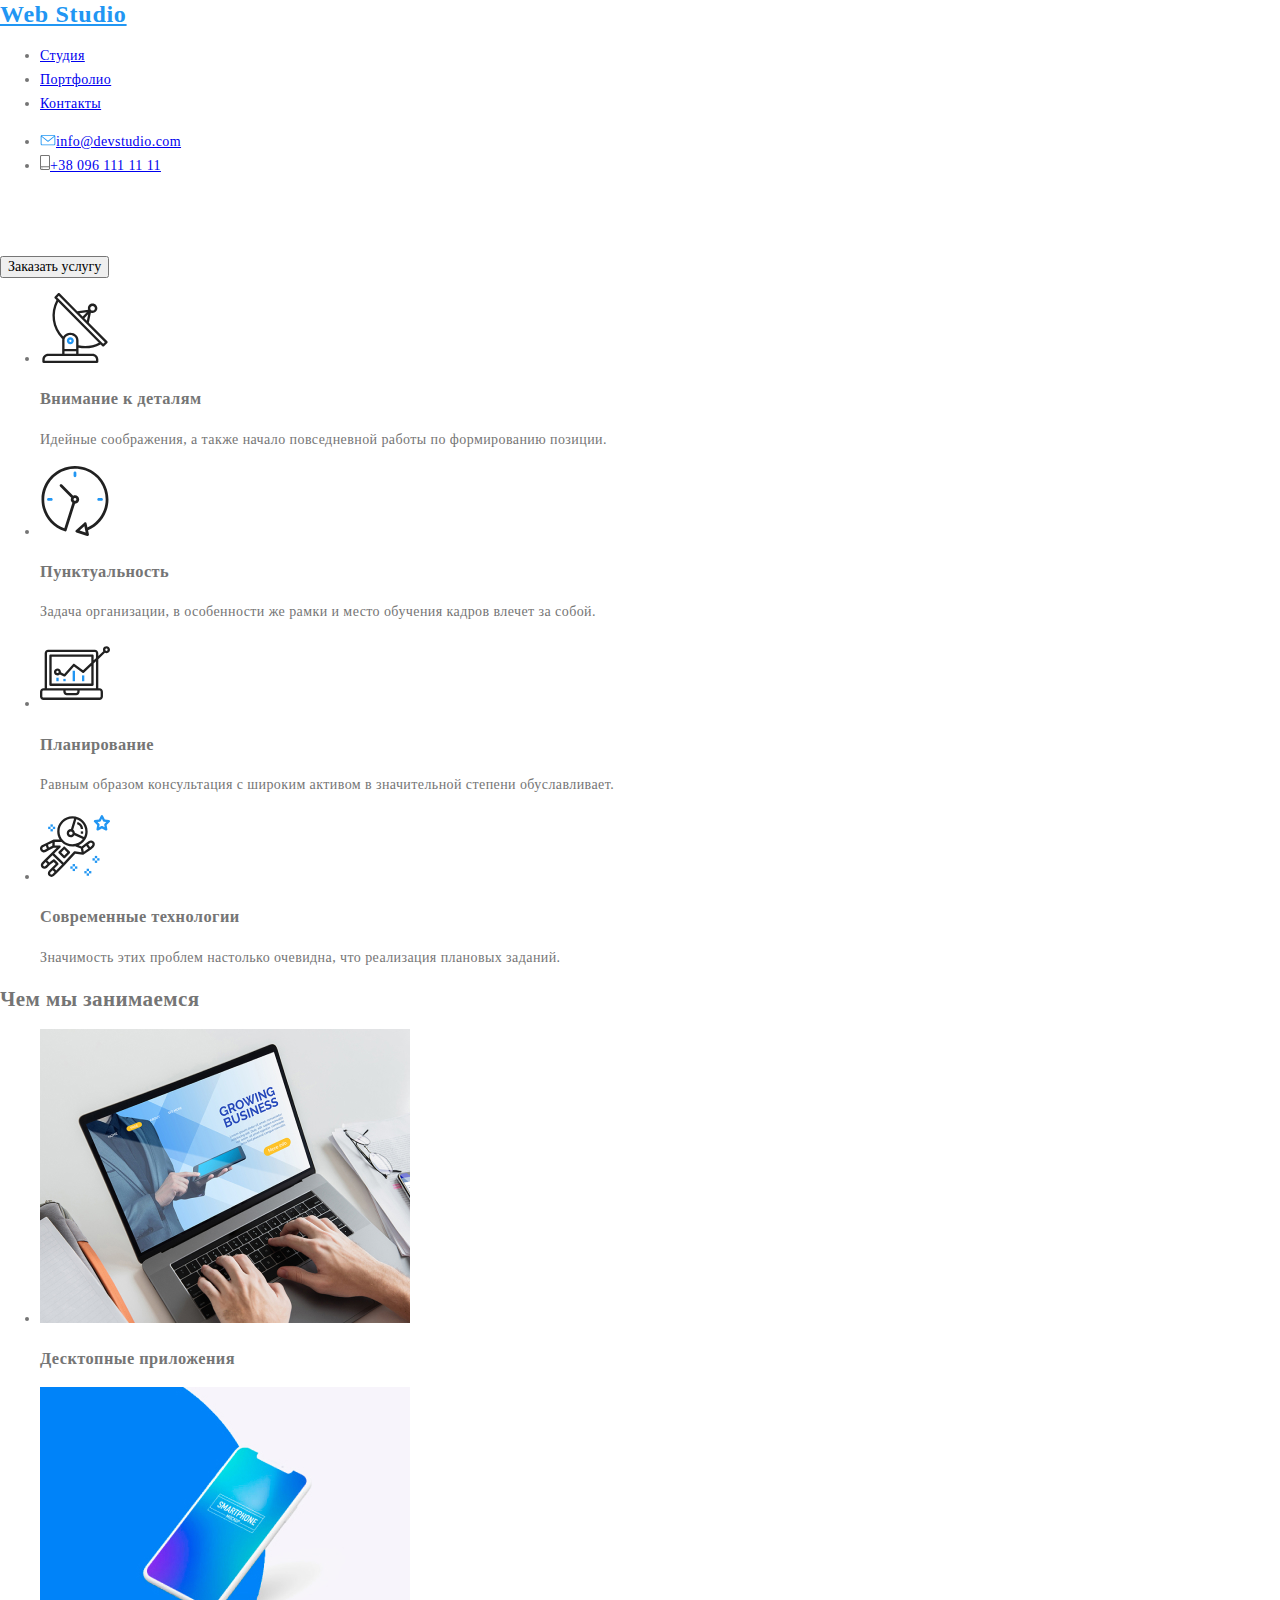
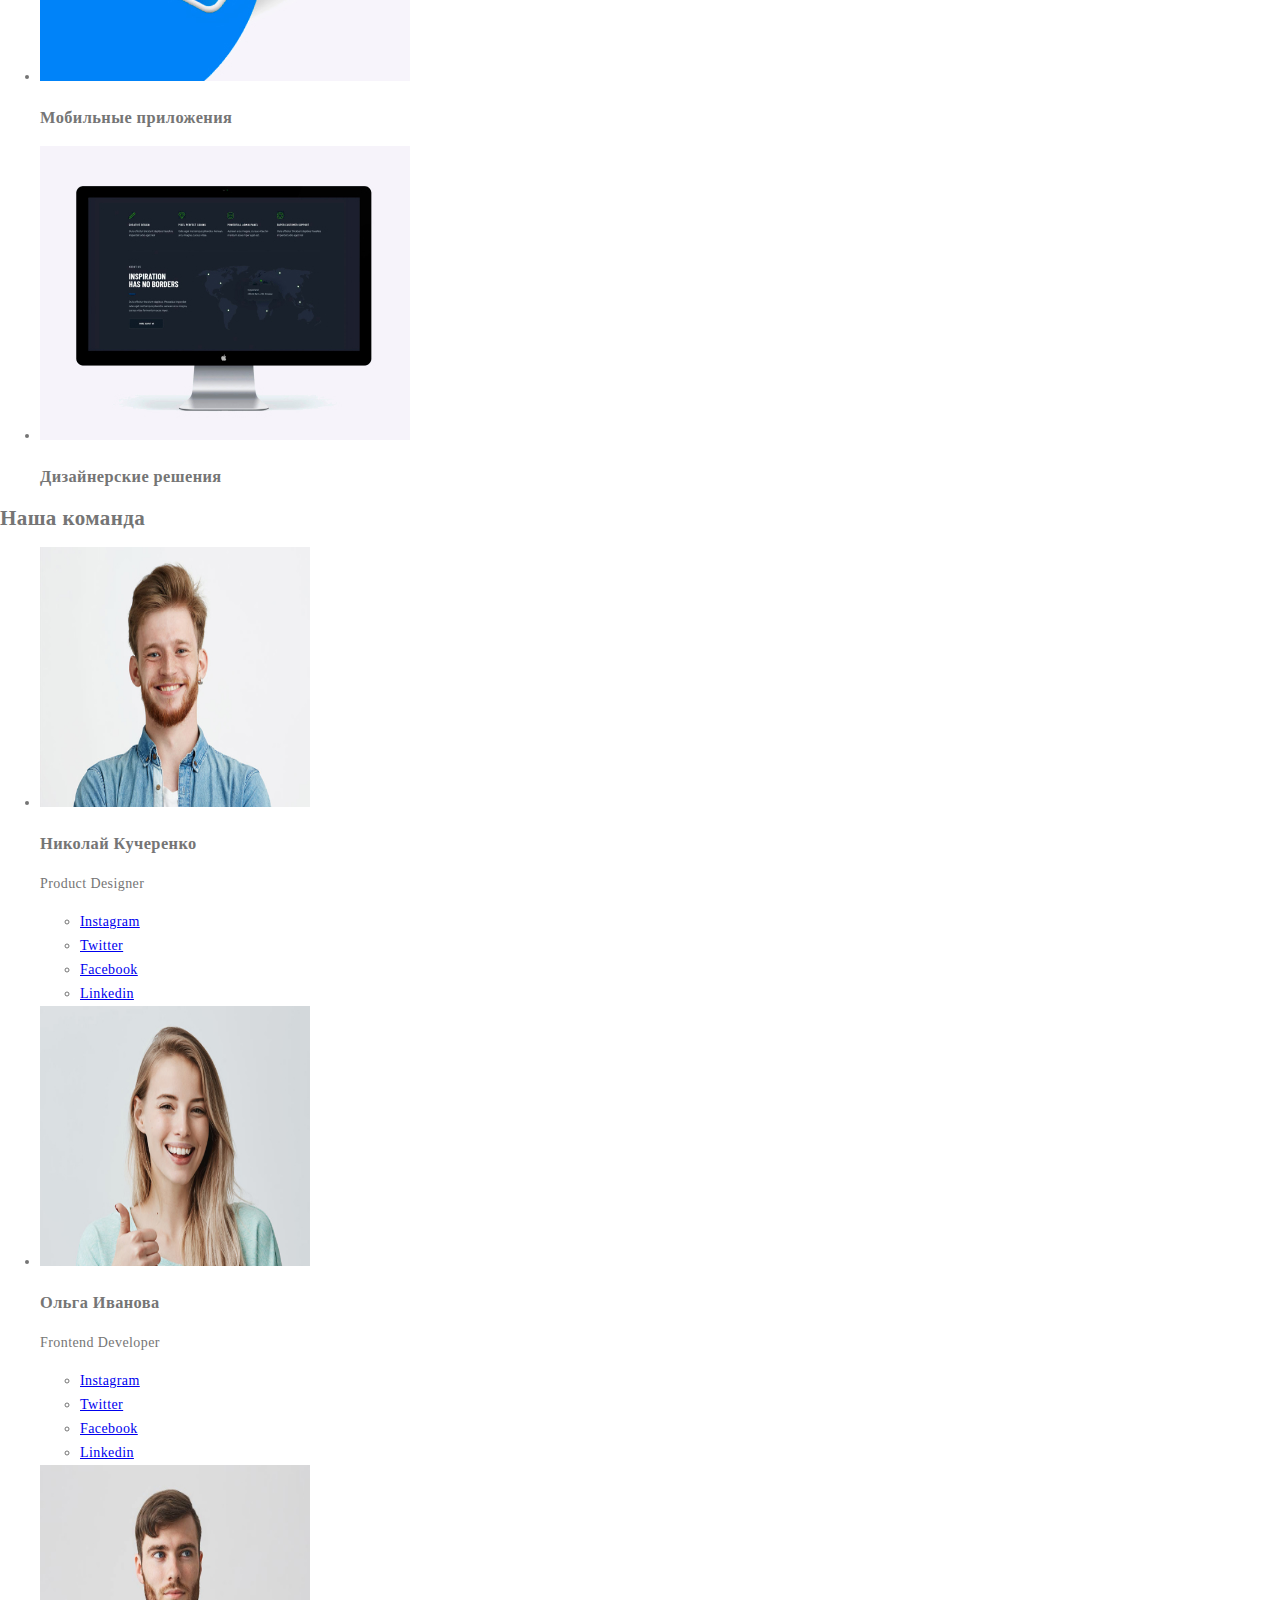
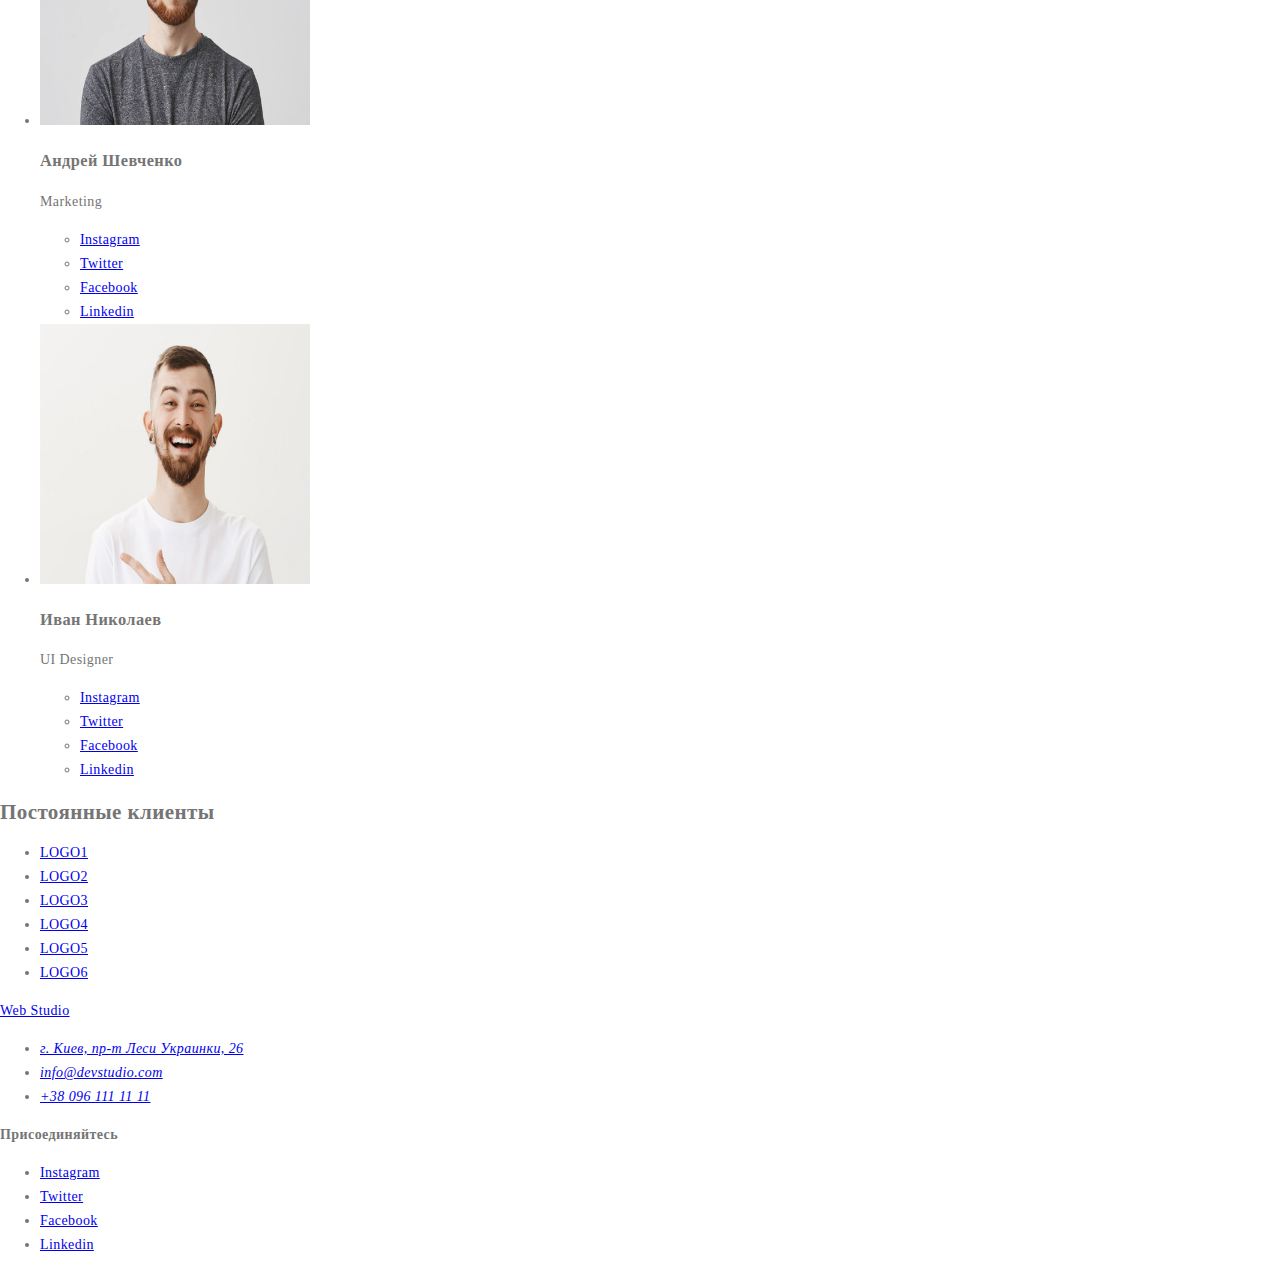
==== index.html @ 4a05d14d "Добавляет стартовые файла и изменяет оформление" ====
<!DOCTYPE html>
<html lang="en">
  <head>
    <meta charset="UTF-8" />
    <meta name="viewport" content="width=device-width, initial-scale=1.0" />
    <meta http-equiv="X-UA-Compatible" content="ie=edge" />
    <title>Web Studio</title>
    <link rel="stylesheet" href="./css/normalize.css" />
    <link rel="stylesheet" href="./css/style.css" />
  </head>

  <body>
    <header class="page-header">
        <a class="logotype" href="WebStudio">Web Studio</a>
        <nav class="navigation">
          <ul class="list menu-list">
            <li class="menu-item"><a href="#" class="menu-link">Студия</a></li>
            <li class="menu-item"><a href="#" class="menu-link">Портфолио</a></li>
            <li class="menu-item"><a href="#" class="menu-link">Контакты</a></li>
          </ul>
        </nav>
       
        <ul>
            <li><a href="mailto:info@devstudio.com"> 
              <img src="./images/envelope_hover.svg" width="16" height="11" alt="ссылка на почту">info@devstudio.com
               </a></li>

            <li><a href="tel:+380961111111"> 
              <img src="./images/smartphone.svg" width="10" height="15" alt="телефон">+38 096 111 11 11
               </a></li>
        </ul>
    </header>

    <main>
    <section>
    <!-- our landmarks -->
      <div>
        <h1 class="page-title">Эффективные решения для вашего бизнеса</h1>
        <button>Заказать услугу</button>
      </div>
    </section>

    <section>
      <ul>
        <li>
          <img src="./images/antenna1.svg" width="70" height="70" alt="антена"/>
          <h3>Внимание к деталям</h3>
          <p>Идейные соображения, а также начало повседневной работы по формированию позиции.</p>
        </li>
     
        <li>
          <img src="./images/clock1.svg" width="70" height="70" alt="часы"/>
          <h3>Пунктуальность</h3>
          <p>Задача организации, в особенности же рамки и место обучения кадров влечет за собой.</p>
        </li>
     
        <li>
          <img src="./images/diagram1.svg" width="70" height="70" alt="диаграма"/>
          <h3>Планирование</h3>
          <p>Равным образом консультация с широким активом в значительной степени обуславливает.</p>
        </li>
     
        <li>
          <img src="./images/astronaut1.svg" width="70" height="70" alt="астронавт"/>
          <h3>Современные технологии</h3>
          <p>Значимость этих проблем настолько очевидна, что реализация плановых заданий.</p>
        </li>
      </ul>
    </section>

    <!-- activity -->
    <section>
        <h2>Чем мы занимаемся</h2>
      <ul>
        <li>
          <img src="./images/desktop.jpg" width="370" height="294" alt="приложение"/>
          <h3>Десктопные приложения</h3>
        </li>
      
        <li>
          <img src="./images/mobile.jpg" width="370" height="294" alt="телефон"/>
          <h3>Мобильные приложения</h3>
        </li>
      
        <li>
          <img src="./images/monitor.jpg" width="370" height="294" alt="монитор"/>
          <h3>Дизайнерские решения</h3>
        </li>
      </ul>
      </section>
        
    <!-- our team -->
    <section>
      <h2>Наша команда</h2>
      <ul>
        <li>
          <img src="./images/nikola.jpg" width="270" height="260" alt="фото Николай"/>
          <h3 lang="ru">Николай Кучеренко</h3>
          <p lang="en">Product Designer</p>
        <ul>
            <li>
              <a href="https://www.instagram.com/" target="_blank" rel="noopener noreferrer" aria-label="ссылка на instagram">Instagram</a>
            </li>
            <li>
              <a href="https://twitter.com/" target="_blank" rel="noopener noreferrer" aria-label="ссылка на twitter">Twitter</a>
            </li>
            <li>
              <a href="https://facebook.com/" target="_blank" rel="noopener noreferrer" aria-label="ссылка на facebook">Facebook</a>
            </li>
            <li>
              <a href="https://www.linkedin.com" target="_blank" rel="noopener noreferrer" aria-label="ссылка на linkedin">Linkedin</a>
            </li>
        </ul>
        </li>
      
        <li>
          <img src="./images/olga.jpg" width="270" height="260" alt="фото Ольга"/>
          <h3 lang="ru">Ольга Иванова</h3>
          <p lang="en">Frontend Developer</p>
          <ul>
            <li>
              <a href="https://www.instagram.com/" target="_blank" rel="noopener noreferrer" aria-label="ссылка на instagram">Instagram</a>
            </li>
            <li>
              <a href="https://twitter.com/" target="_blank" rel="noopener noreferrer" aria-label="ссылка на twitter">Twitter</a>
            </li>
            <li>
              <a href="https://facebook.com/" target="_blank" rel="noopener noreferrer" aria-label="ссылка на facebook">Facebook</a>
            </li>
            <li>
              <a href="https://www.linkedin.com" target="_blank" rel="noopener noreferrer" aria-label="ссылка на linkedin">Linkedin</a>
            </li>
          </ul>
        </li>
      
        <li>
          <img src="./images/andrew.jpg" width="270" height="260" alt="фото Андрей"/>
          <h3 lang="ru">Андрей Шевченко</h3>
          <p lang="en">Marketing</p>
          <ul>
            <li>
              <a href="https://www.instagram.com/" target="_blank" rel="noopener noreferrer" aria-label="ссылка на instagram">Instagram</a>
            </li>
            <li>
              <a href="https://twitter.com/" target="_blank" rel="noopener noreferrer" aria-label="ссылка на twitter">Twitter</a>
            </li>
            <li>
              <a href="https://facebook.com/" target="_blank" rel="noopener noreferrer" aria-label="ссылка на facebook">Facebook</a>
            </li>
            <li>
              <a href="https://www.linkedin.com" target="_blank" rel="noopener noreferrer" aria-label="ссылка на linkedin">Linkedin</a>
            </li>
          </ul>
        </li>

        <li>
          <img src="./images/ivan.jpg" width="270" height="260" alt="фото Иван"/>
          <h3 lang="ru">Иван Николаев</h3>
          <p lang="en">UI Designer</p>
          <ul>
            <li>
              <a href="https://www.instagram.com/" target="_blank" rel="noopener noreferrer" aria-label="ссылка на instagram">Instagram</a>
            </li>
            <li>
              <a href="https://twitter.com/" target="_blank" rel="noopener noreferrer" aria-label="ссылка на twitter">Twitter</a>
            </li>
            <li>
              <a href="https://facebook.com/" target="_blank" rel="noopener noreferrer" aria-label="ссылка на facebook">Facebook</a>
            </li>
            <li>
              <a href="https://www.linkedin.com" target="_blank" rel="noopener noreferrer" aria-label="ссылка на linkedin">Linkedin</a>
            </li>
          </ul>
        </li>
      </ul>
    </section>

    <!-- repeated customers -->
    <section>
      <h2>Постоянные клиенты</h2>
      <ul class="site-nav">
        <li>
          <a href="#" class="link" target="_blank" rel="noopener noreferrer" aria-label="ссылка на Логотип">logo1</a>
        </li>
        <li>
          <a href="#" class="link" target="_blank" rel="noopener noreferrer" aria-label="ссылка на Логотип">logo2</a>
        </li>
        <li>
          <a href="#" class="link" target="_blank" rel="noopener noreferrer" aria-label="ссылка на Логотип">logo3</a>
        </li>
        <li>
          <a href="#" class="link" target="_blank" rel="noopener noreferrer" aria-label="ссылка на Логотип">logo4</a>
        </li>
        <li>
        <a href="#" class="link" target="_blank" rel="noopener noreferrer" aria-label="ссылка на Логотип">logo5</a>
        </li>
        <li>
        <a href="#" class="link" target="_blank" rel="noopener noreferrer" aria-label="ссылка на Логотип">logo6</a>
        </li>
      </ul>
    </section>
  </main>
  
    <footer>
         <div>
          <a href="WebStudio">Web Studio</a>
         <address>
            <ul>
              <li><a href="https://www.google.com/maps/place" target="_blank" rel="noopener noreferrer">г. Киев, пр-т Леси Украинки, 26</a></li>
              <li><a class="contacts-link" href="mailto:info@devstudio.com">info@devstudio.com</a></li>
              <li><a href="tel:+380961111111">+38 096 111 11 11</a></li>
            </ul>
          </address>
        </div>

        <div>
          <b>Присоединяйтесь</b>
      <ul>
        <li>
            <a href="#" target="_blank" rel="noopener noreferrer" aria-label="ссылка на instagram">Instagram</a>
        </li>
        <li>
            <a href="#" target="_blank" rel="noopener noreferrer" aria-label="ссылка на twitter">Twitter</a>
        </li>
        <li>
            <a href="#" target="_blank" rel="noopener noreferrer" aria-label="ссылка на facebook">Facebook</a>
        </li>
        <li>
            <a href="#" target="_blank" rel="noopener noreferrer" aria-label="ссылка на linkedin">Linkedin</a>
        </li>
      </ul>
        </div>
    </footer>
  </body>
</html>
---- css/style.css ----
body {
  font-family: Roboto;
  font-size: 14px;
  line-height: 24px;
  letter-spacing: 0.03em;
  color: #757575;
}

.list {

}

.page-header {

}

.menu-link {

}

.menu-link:hover,
.menu-link:focus {
color: yellow;
}

.contacts-link,
.btn {

}


.list menu-list {

}

.page-title {
  font-family: Roboto;
  font-weight: 900;
  font-size: 26px;
  line-height: 42px;
  /* or 162% */
  color: #FFFFFF;

}
.logotype {
  font-family: Raleway;
  font-style: normal;
  font-weight: bold;
  font-size: 24px;
  line-height: 28px;
  letter-spacing: 0.03em;
  color: #2196F3;
}

.site-nav .link {
  text-transform: uppercase;
}
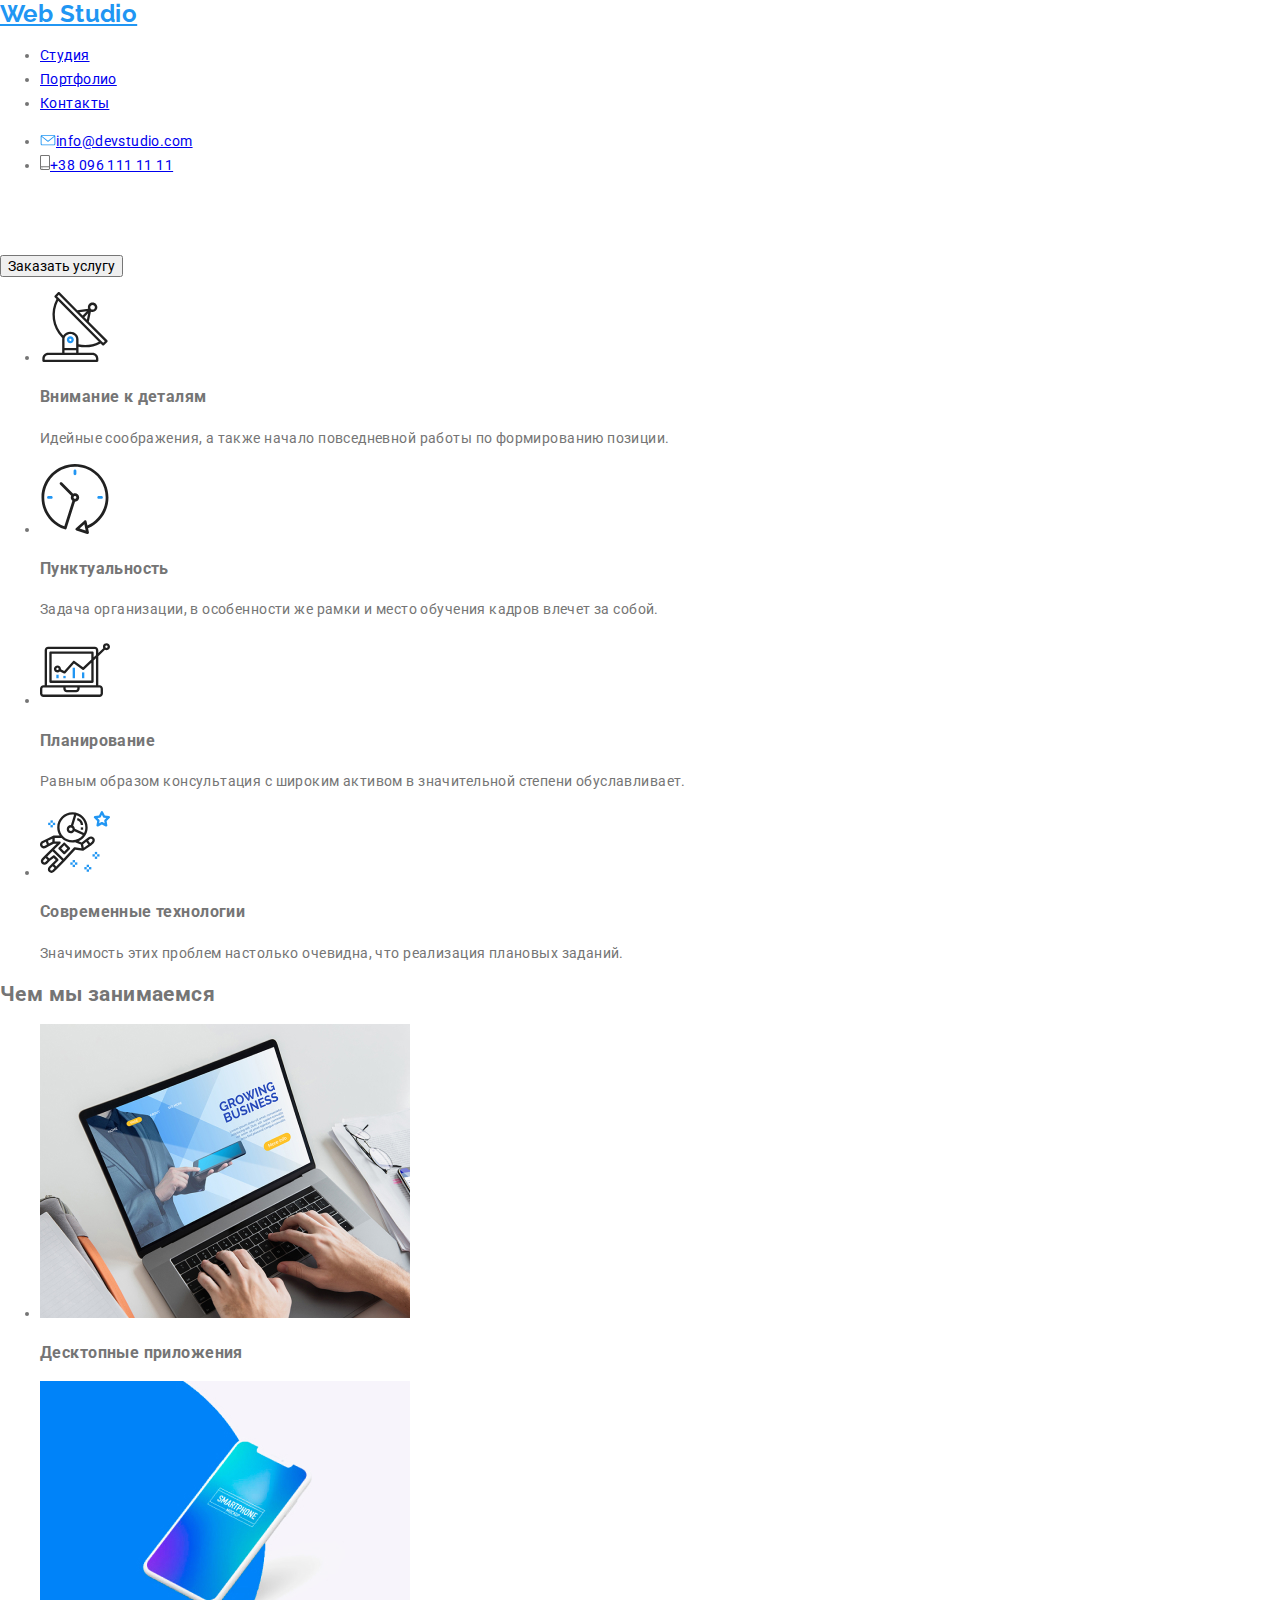
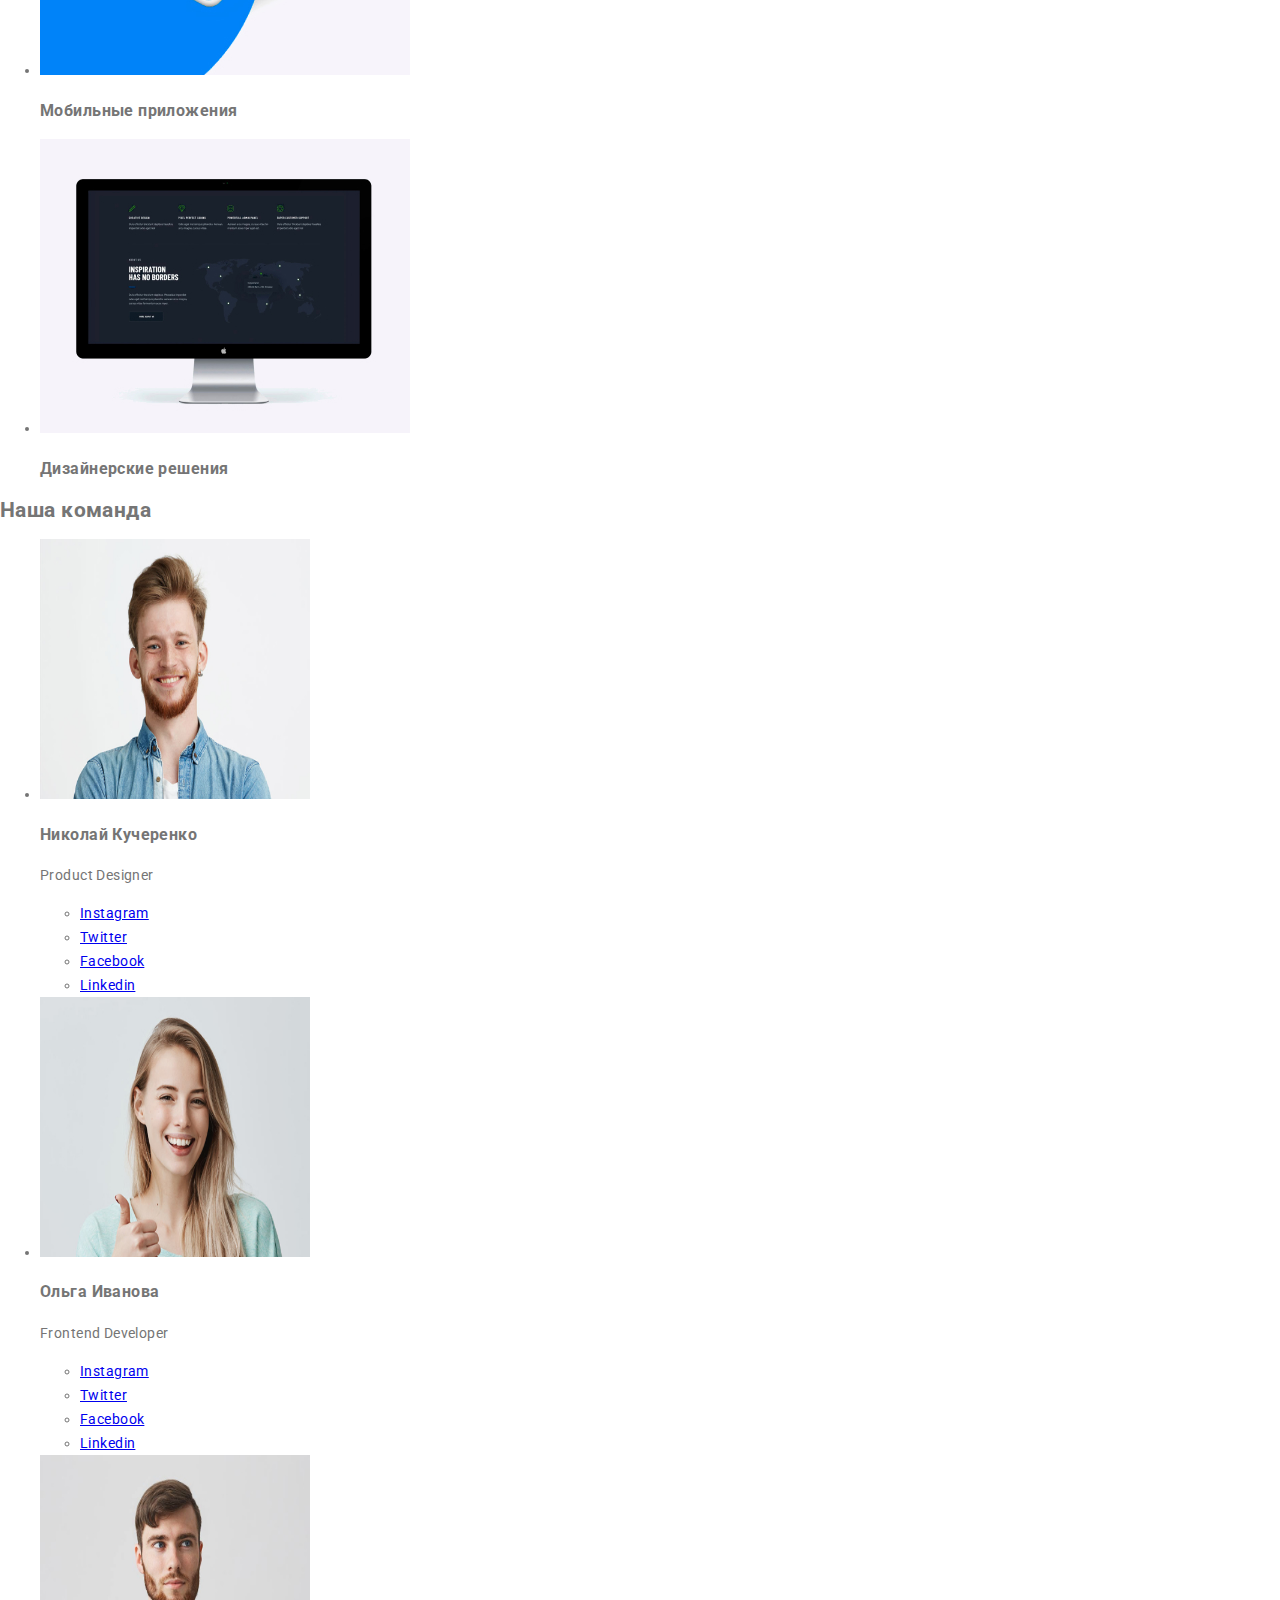
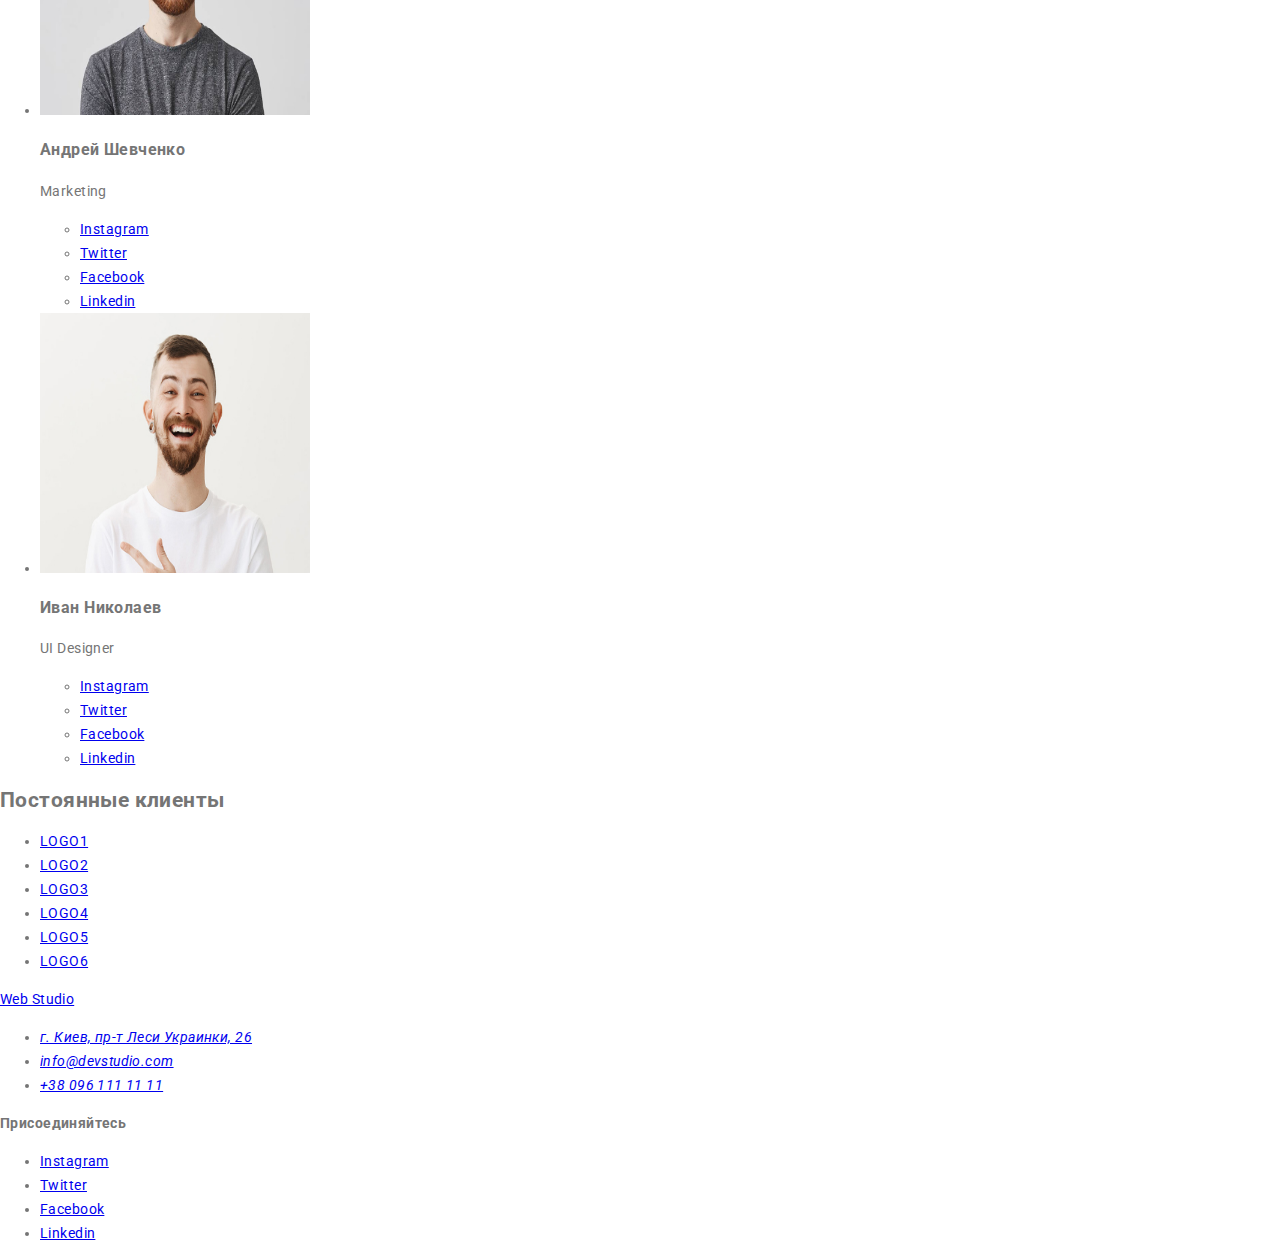
==== commit 50c62210: "Изменяет тексты и шрифты" ====
--- a/index.html
+++ b/index.html
@@ -5,6 +5,7 @@
     <meta name="viewport" content="width=device-width, initial-scale=1.0" />
     <meta http-equiv="X-UA-Compatible" content="ie=edge" />
     <title>Web Studio</title>
+    <link href="https://fonts.googleapis.com/css2?family=Raleway:wght@700&family=Roboto:wght@400;500;700&display=swap" rel="stylesheet" />
     <link rel="stylesheet" href="./css/normalize.css" />
     <link rel="stylesheet" href="./css/style.css" />
   </head>
@@ -15,7 +16,7 @@
         <nav class="navigation">
           <ul class="list menu-list">
             <li class="menu-item"><a href="#" class="menu-link">Студия</a></li>
-            <li class="menu-item"><a href="#" class="menu-link">Портфолио</a></li>
+            <li class="menu-item"><a href="./portfolio.html" class="menu-link">Портфолио</a></li>
             <li class="menu-item"><a href="#" class="menu-link">Контакты</a></li>
           </ul>
         </nav>
--- a/css/style.css
+++ b/css/style.css
@@ -1,5 +1,5 @@
 body {
-  font-family: Roboto;
+  font-family: Roboto, sans-serif;
   font-size: 14px;
   line-height: 24px;
   letter-spacing: 0.03em;
@@ -37,18 +37,16 @@
   font-family: Roboto;
   font-weight: 900;
   font-size: 26px;
-  line-height: 42px;
+  line-height: 1.615;
   /* or 162% */
   color: #FFFFFF;
 
 }
 .logotype {
   font-family: Raleway;
-  font-style: normal;
   font-weight: bold;
   font-size: 24px;
-  line-height: 28px;
-  letter-spacing: 0.03em;
+  line-height: 1.167;
   color: #2196F3;
 }
 
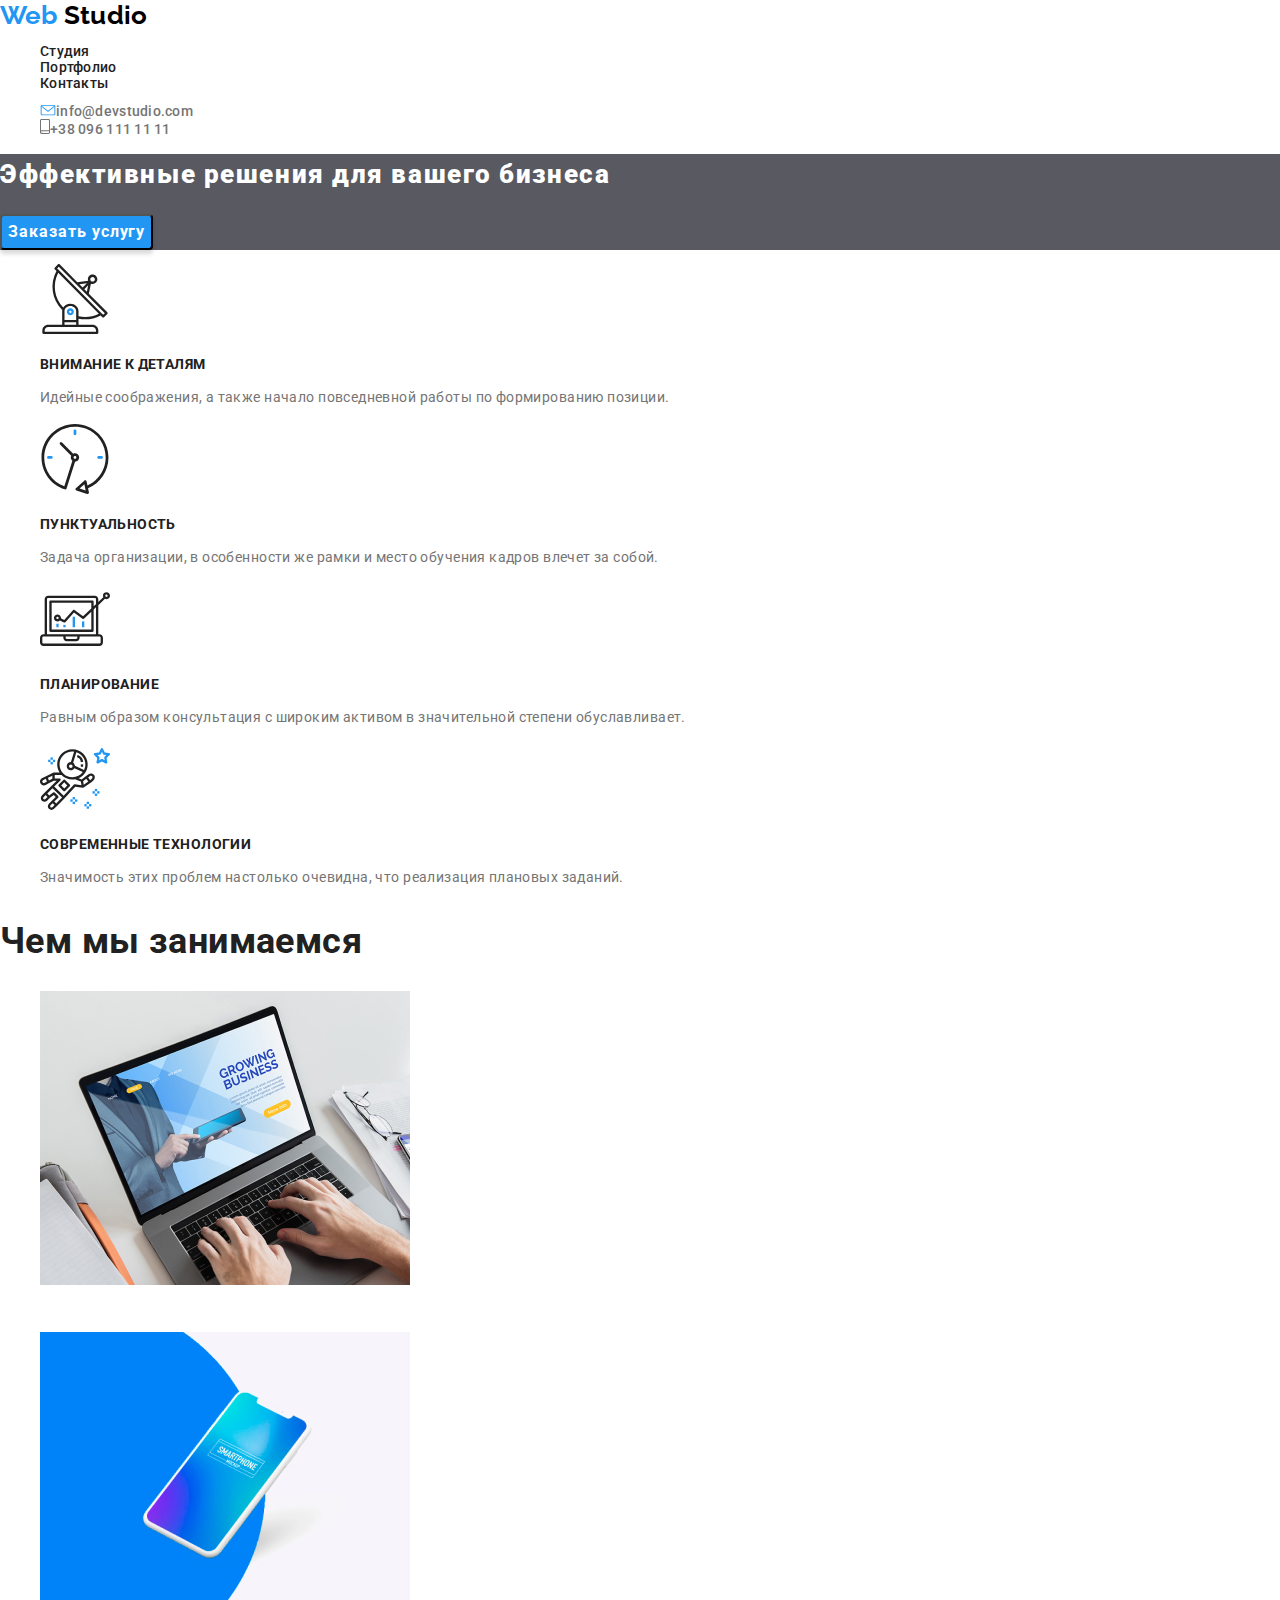
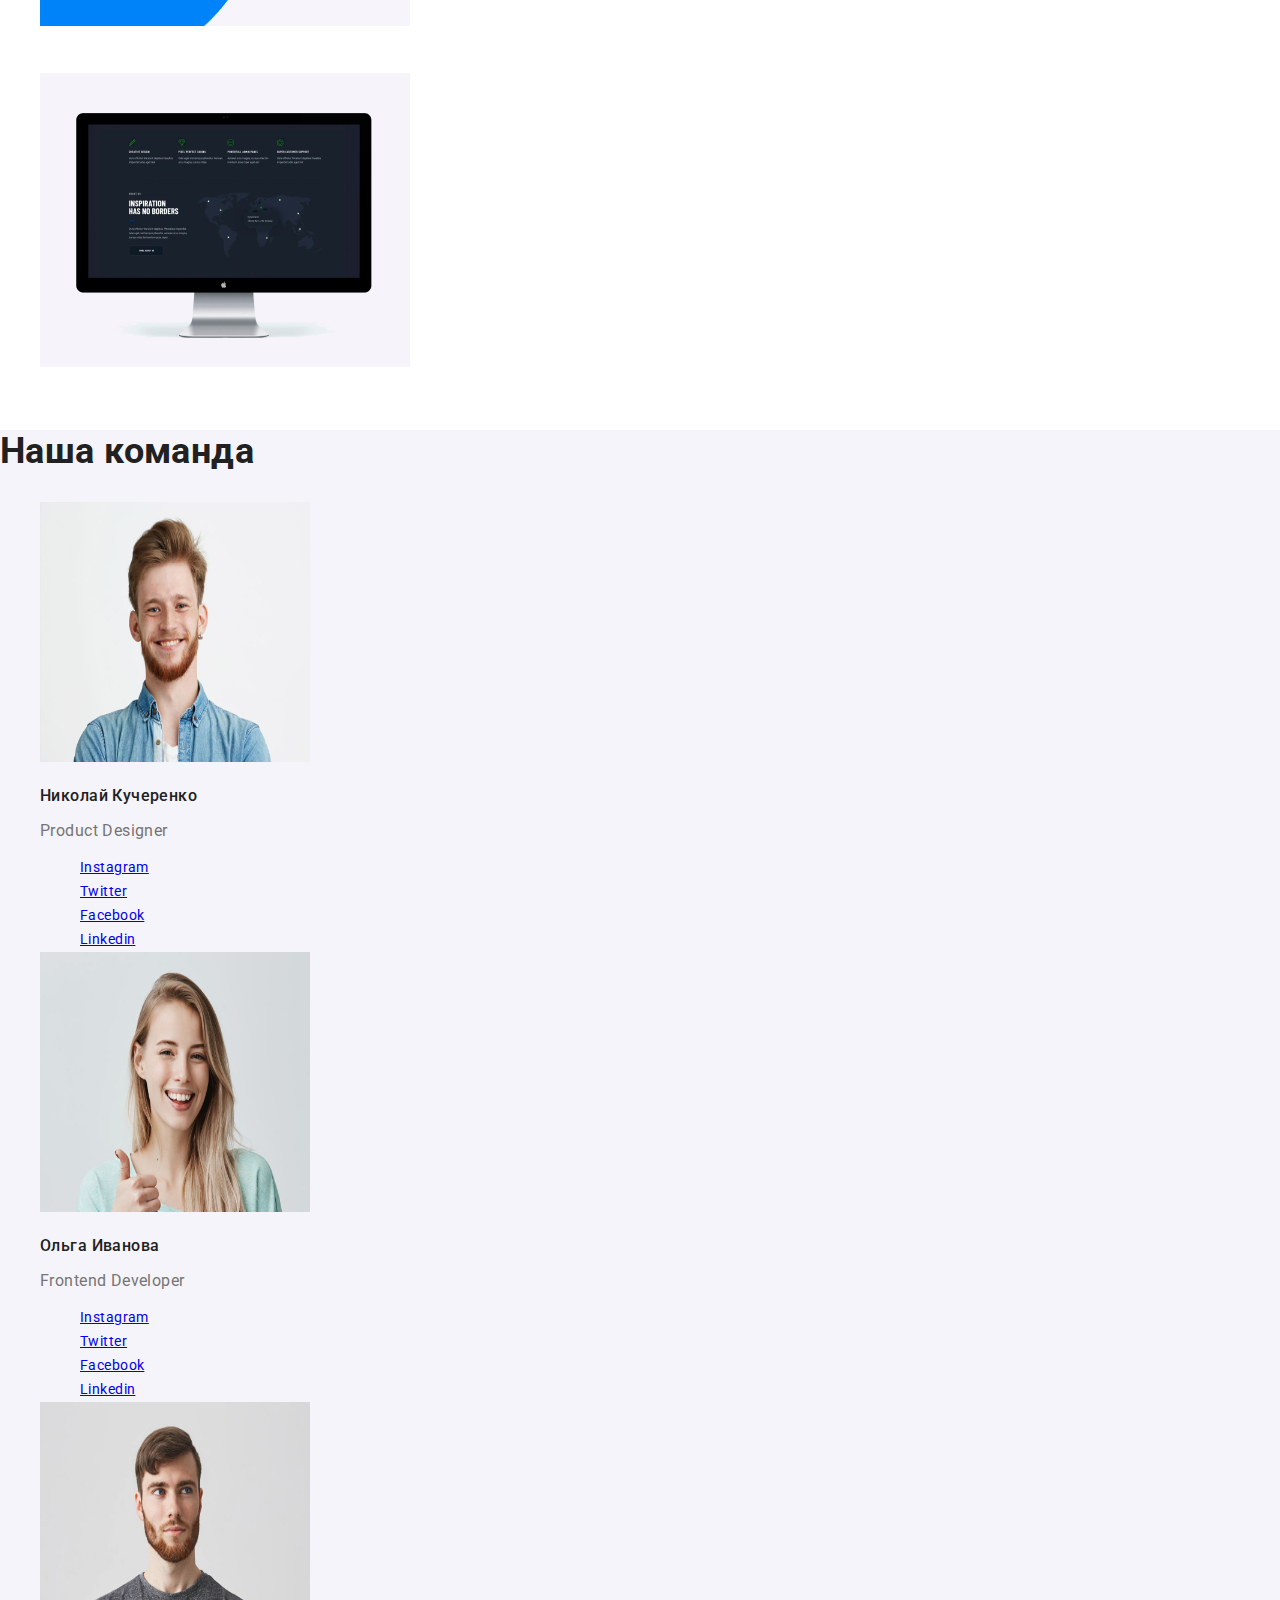
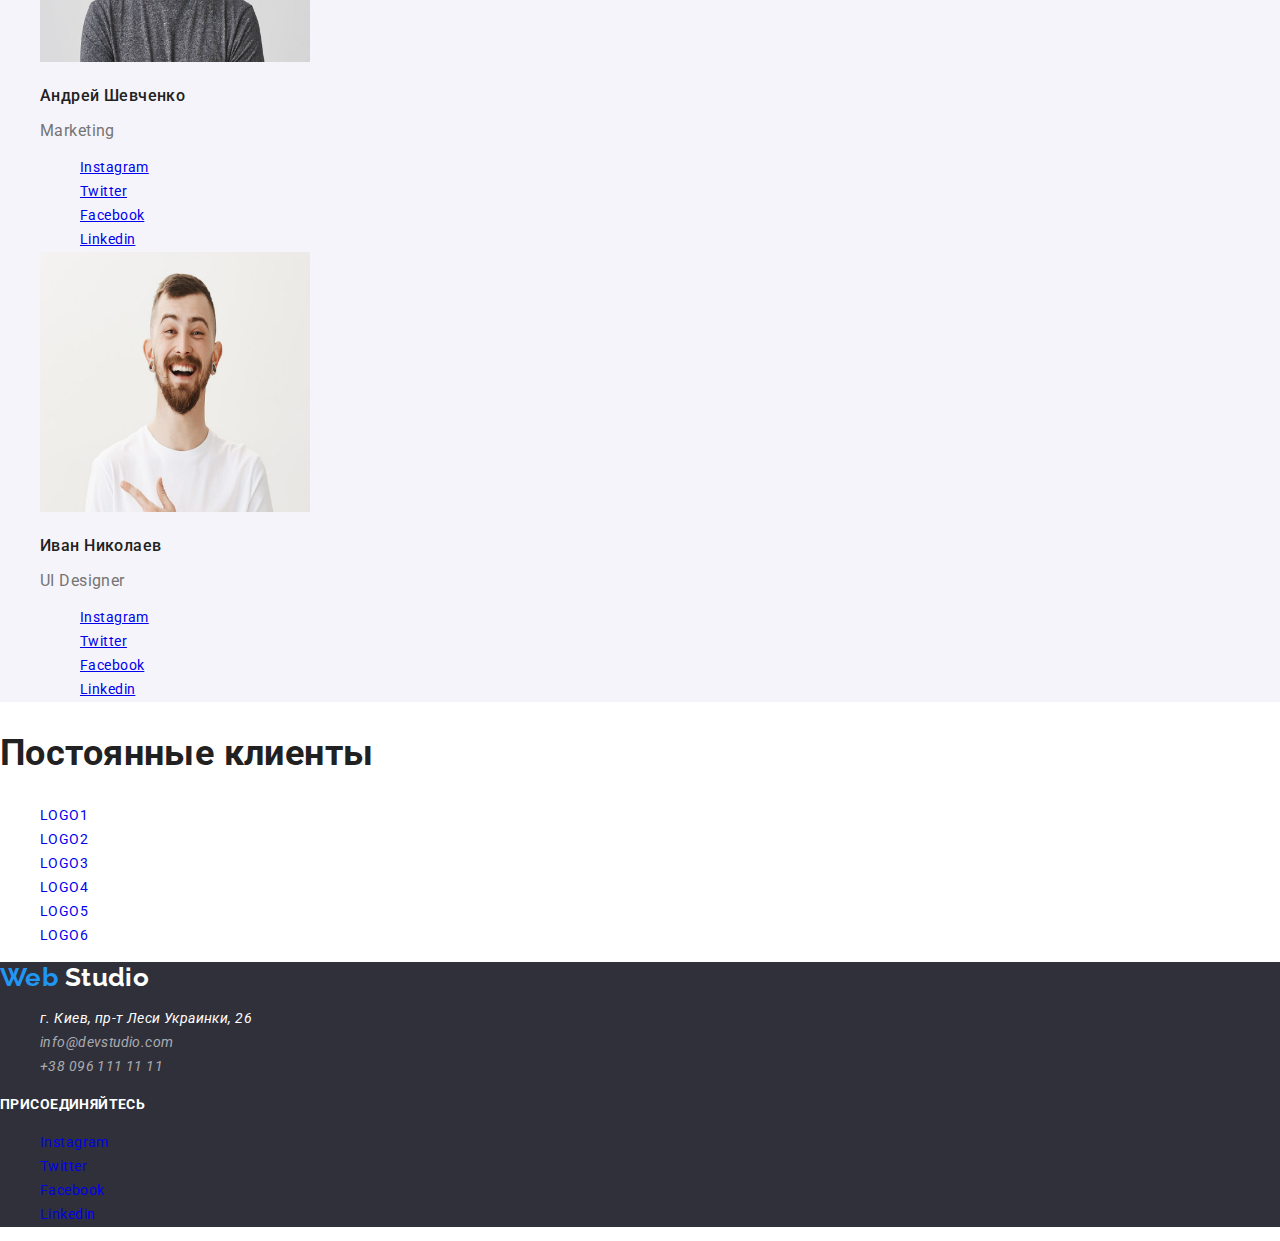
==== commit ae11e340: "Изменяет тексты и шрифты" ====
--- a/index.html
+++ b/index.html
@@ -5,14 +5,14 @@
     <meta name="viewport" content="width=device-width, initial-scale=1.0" />
     <meta http-equiv="X-UA-Compatible" content="ie=edge" />
     <title>Web Studio</title>
-    <link href="https://fonts.googleapis.com/css2?family=Raleway:wght@700&family=Roboto:wght@400;500;700&display=swap" rel="stylesheet" />
+    <link href="https://fonts.googleapis.com/css2?family=Raleway:wght@700&family=Roboto:wght@400;500;700;900&display=swap" rel="stylesheet" />
     <link rel="stylesheet" href="./css/normalize.css" />
     <link rel="stylesheet" href="./css/style.css" />
   </head>
 
   <body>
     <header class="page-header">
-        <a class="logotype" href="WebStudio">Web Studio</a>
+        <a class="logotype" href="WebStudio"><span class="logotype-web">Web</span> Studio</a>
         <nav class="navigation">
           <ul class="list menu-list">
             <li class="menu-item"><a href="#" class="menu-link">Студия</a></li>
@@ -21,84 +21,84 @@
           </ul>
         </nav>
        
-        <ul>
-            <li><a href="mailto:info@devstudio.com"> 
+        <ul class="list">
+            <li><a href="mailto:info@devstudio.com" class="email-link"> 
               <img src="./images/envelope_hover.svg" width="16" height="11" alt="ссылка на почту">info@devstudio.com
                </a></li>
 
-            <li><a href="tel:+380961111111"> 
+            <li><a href="tel:+380961111111" class="phone-link"> 
               <img src="./images/smartphone.svg" width="10" height="15" alt="телефон">+38 096 111 11 11
                </a></li>
         </ul>
     </header>
 
     <main>
-    <section>
+    <section class="hero">
     <!-- our landmarks -->
       <div>
         <h1 class="page-title">Эффективные решения для вашего бизнеса</h1>
-        <button>Заказать услугу</button>
+        <button class="btn">Заказать услугу</button>
       </div>
     </section>
 
     <section>
-      <ul>
+      <ul class="list section">
         <li>
           <img src="./images/antenna1.svg" width="70" height="70" alt="антена"/>
-          <h3>Внимание к деталям</h3>
-          <p>Идейные соображения, а также начало повседневной работы по формированию позиции.</p>
+          <h3 class="title-label">Внимание к деталям</h3>
+          <p class="section-description">Идейные соображения, а также начало повседневной работы по формированию позиции.</p>
         </li>
      
         <li>
           <img src="./images/clock1.svg" width="70" height="70" alt="часы"/>
-          <h3>Пунктуальность</h3>
-          <p>Задача организации, в особенности же рамки и место обучения кадров влечет за собой.</p>
+          <h3 class="title-label">Пунктуальность</h3>
+          <p class="section-description">Задача организации, в особенности же рамки и место обучения кадров влечет за собой.</p>
         </li>
      
         <li>
           <img src="./images/diagram1.svg" width="70" height="70" alt="диаграма"/>
-          <h3>Планирование</h3>
-          <p>Равным образом консультация с широким активом в значительной степени обуславливает.</p>
+          <h3 class="title-label">Планирование</h3>
+          <p class="section-description">Равным образом консультация с широким активом в значительной степени обуславливает.</p>
         </li>
      
         <li>
           <img src="./images/astronaut1.svg" width="70" height="70" alt="астронавт"/>
-          <h3>Современные технологии</h3>
-          <p>Значимость этих проблем настолько очевидна, что реализация плановых заданий.</p>
+          <h3 class="title-label">Современные технологии</h3>
+          <p class="section-description">Значимость этих проблем настолько очевидна, что реализация плановых заданий.</p>
         </li>
       </ul>
     </section>
 
     <!-- activity -->
     <section>
-        <h2>Чем мы занимаемся</h2>
-      <ul>
+        <h2 class="section-title">Чем мы занимаемся</h2>
+      <ul class="list activity">
         <li>
           <img src="./images/desktop.jpg" width="370" height="294" alt="приложение"/>
-          <h3>Десктопные приложения</h3>
+          <h3 class="activity">Десктопные приложения</h3>
         </li>
       
         <li>
           <img src="./images/mobile.jpg" width="370" height="294" alt="телефон"/>
-          <h3>Мобильные приложения</h3>
+          <h3 class="activity">Мобильные приложения</h3>
         </li>
       
         <li>
           <img src="./images/monitor.jpg" width="370" height="294" alt="монитор"/>
-          <h3>Дизайнерские решения</h3>
+          <h3 class="activity">Дизайнерские решения</h3>
         </li>
       </ul>
       </section>
         
     <!-- our team -->
-    <section>
-      <h2>Наша команда</h2>
-      <ul>
+    <section class="teams">
+      <h2 class="section-title">Наша команда</h2>
+      <ul class="list">
         <li>
           <img src="./images/nikola.jpg" width="270" height="260" alt="фото Николай"/>
-          <h3 lang="ru">Николай Кучеренко</h3>
-          <p lang="en">Product Designer</p>
-        <ul>
+          <h3 class="member-name" lang="ru">Николай Кучеренко</h3>
+          <p class="member-position" lang="en">Product Designer</p>
+        <ul class="list">
             <li>
               <a href="https://www.instagram.com/" target="_blank" rel="noopener noreferrer" aria-label="ссылка на instagram">Instagram</a>
             </li>
@@ -116,9 +116,9 @@
       
         <li>
           <img src="./images/olga.jpg" width="270" height="260" alt="фото Ольга"/>
-          <h3 lang="ru">Ольга Иванова</h3>
-          <p lang="en">Frontend Developer</p>
-          <ul>
+          <h3 class="member-name" lang="ru">Ольга Иванова</h3>
+          <p class="member-position" lang="en">Frontend Developer</p>
+          <ul class="list">
             <li>
               <a href="https://www.instagram.com/" target="_blank" rel="noopener noreferrer" aria-label="ссылка на instagram">Instagram</a>
             </li>
@@ -136,9 +136,9 @@
       
         <li>
           <img src="./images/andrew.jpg" width="270" height="260" alt="фото Андрей"/>
-          <h3 lang="ru">Андрей Шевченко</h3>
-          <p lang="en">Marketing</p>
-          <ul>
+          <h3 class="member-name" lang="ru">Андрей Шевченко</h3>
+          <p class="member-position" lang="en">Marketing</p>
+          <ul class="list">
             <li>
               <a href="https://www.instagram.com/" target="_blank" rel="noopener noreferrer" aria-label="ссылка на instagram">Instagram</a>
             </li>
@@ -156,9 +156,9 @@
 
         <li>
           <img src="./images/ivan.jpg" width="270" height="260" alt="фото Иван"/>
-          <h3 lang="ru">Иван Николаев</h3>
-          <p lang="en">UI Designer</p>
-          <ul>
+          <h3 class="member-name" lang="ru">Иван Николаев</h3>
+          <p class="member-position" lang="en">UI Designer</p>
+          <ul class="list">
             <li>
               <a href="https://www.instagram.com/" target="_blank" rel="noopener noreferrer" aria-label="ссылка на instagram">Instagram</a>
             </li>
@@ -178,8 +178,8 @@
 
     <!-- repeated customers -->
     <section>
-      <h2>Постоянные клиенты</h2>
-      <ul class="site-nav">
+      <h2 class="section-title">Постоянные клиенты</h2>
+      <ul class="list site-nav">
         <li>
           <a href="#" class="link" target="_blank" rel="noopener noreferrer" aria-label="ссылка на Логотип">logo1</a>
         </li>
@@ -202,32 +202,32 @@
     </section>
   </main>
   
-    <footer>
+    <footer class="page-footer">
          <div>
-          <a href="WebStudio">Web Studio</a>
+          <a class="logo" href="WebStudio"><span class="logo-web">Web</span> Studio</a>
          <address>
-            <ul>
-              <li><a href="https://www.google.com/maps/place" target="_blank" rel="noopener noreferrer">г. Киев, пр-т Леси Украинки, 26</a></li>
-              <li><a class="contacts-link" href="mailto:info@devstudio.com">info@devstudio.com</a></li>
-              <li><a href="tel:+380961111111">+38 096 111 11 11</a></li>
+            <ul class="list contacts-list">
+              <li class="contacts-item"><a href="https://www.google.com/maps/place" class="contacts-link-adress" target="_blank" rel="noopener noreferrer">г. Киев, пр-т Леси Украинки, 26</a></li>
+              <li class="contacts-item"><a href="mailto:info@devstudio.com" class="contacts-link">info@devstudio.com</a></li>
+              <li class="contacts-item"><a href="tel:+380961111111" class="contacts-link">+38 096 111 11 11</a></li>
             </ul>
           </address>
         </div>
 
         <div>
-          <b>Присоединяйтесь</b>
-      <ul>
-        <li>
-            <a href="#" target="_blank" rel="noopener noreferrer" aria-label="ссылка на instagram">Instagram</a>
-        </li>
-        <li>
-            <a href="#" target="_blank" rel="noopener noreferrer" aria-label="ссылка на twitter">Twitter</a>
-        </li>
-        <li>
-            <a href="#" target="_blank" rel="noopener noreferrer" aria-label="ссылка на facebook">Facebook</a>
-        </li>
-        <li>
-            <a href="#" target="_blank" rel="noopener noreferrer" aria-label="ссылка на linkedin">Linkedin</a>
+          <b class="social">Присоединяйтесь</b>
+      <ul class="list social-list">
+        <li class="social-item">
+            <a href="#" class="social-link" target="_blank" rel="noopener noreferrer" aria-label="ссылка на instagram">Instagram</a>
+        </li>
+        <li class="social-item">
+            <a href="#" class="social-link" target="_blank" rel="noopener noreferrer" aria-label="ссылка на twitter">Twitter</a>
+        </li>
+        <li class="social-item">
+            <a href="#" class="social-link" target="_blank" rel="noopener noreferrer" aria-label="ссылка на facebook">Facebook</a>
+        </li>
+        <li class="social-item">
+            <a href="#" class="social-link" target="_blank" rel="noopener noreferrer" aria-label="ссылка на linkedin">Linkedin</a>
         </li>
       </ul>
         </div>
--- a/css/style.css
+++ b/css/style.css
@@ -1,55 +1,249 @@
+/* font-family: 'Raleway', sans-serif;
+font-family: 'Roboto', sans-serif; */
+
+:root {
+  --accent-color: #2196F3;
+  --dark-color: #212121;
+  --black-color: #000000;
+  --main-color: #757575;
+  --white-color: #FFFFFF;
+  --shadow-color: 0px 4px 4px rgba(0, 0, 0, 0.15);
+  --contacts-link-color: rgba(255, 255, 255, 0.6);
+  --hero-color: rgba(47, 48, 58, 0.8);
+  --teams-color: #F5F4FA;
+  --footer-color: #2F303A;
+  }
+
+
 body {
   font-family: Roboto, sans-serif;
   font-size: 14px;
-  line-height: 24px;
+  line-height: 1.714;
   letter-spacing: 0.03em;
-  color: #757575;
+  color: var(--main-color);
 }
 
 .list {
-
-}
-
-.page-header {
-
-}
-
-.menu-link {
-
-}
-
-.menu-link:hover,
-.menu-link:focus {
-color: yellow;
-}
-
-.contacts-link,
-.btn {
-
-}
-
-
-.list menu-list {
-
+  list-style:  none;
 }
 
 .page-title {
-  font-family: Roboto;
   font-weight: 900;
   font-size: 26px;
   line-height: 1.615;
-  /* or 162% */
-  color: #FFFFFF;
-
-}
+  letter-spacing: 0.06em;
+  color: var(--white-color);
+}
+
+.title-label {
+  font-weight: 700;
+  font-size: 14px;
+  line-height: 1.143;
+  text-transform: uppercase;
+  color: var(--dark-color);
+}
+
+.section-title {
+  font-weight: 700;
+  font-size: 36px;
+  line-height: 1.167;
+  color: var(--dark-color);
+}
+
+.section-description {
+  font-weight: 400;
+  font-size: 14px;
+  line-height: 1.714;
+}
+
+.filtre {
+  text-decoration: none; 
+}
+
+.menu-portfolio {
+  font-weight: 700;
+  font-size: 18px;
+  line-height: 2;
+  letter-spacing: 0.06em;
+  color: var(--dark-color);
+}
+
+.filtre-portfolio {
+  font-weight: 400;
+  font-size: 16px;
+  line-height: 1.875;
+  color: var(--main-color);
+}
+
+.text-filtre {
+    font-weight: 400;
+  font-size: 18px;
+  line-height: 1.556;
+  color: var(--white-color);
+}
+
+.btn {
+  font-weight: 700;
+  font-size: 16px;
+  line-height: 1.875;
+  display: flex;
+  align-items: center;
+  text-align: center;
+  letter-spacing: 0.06em;
+  color: var(--white-color);
+  background: var(--accent-color);
+  box-shadow: var(--shadow-color);
+  border-radius: 4px;
+  text-decoration: none;
+}
+
+.btn-portfolio {
+font-weight: 500;
+font-size: 16px;
+line-height: 1.625;
+text-align: center;
+color: var(--dark-color);
+background: var(--teams-color);
+border-radius: 4px;
+}
+
+.page-header {
+  font-weight: 500;
+  font-size: 12px;
+  line-height: 1.167;
+  letter-spacing: 0.02em;
+  color: var(--main-color);
+}
+
 .logotype {
-  font-family: Raleway;
-  font-weight: bold;
-  font-size: 24px;
-  line-height: 1.167;
-  color: #2196F3;
+  font-family: Raleway, sans-serif;
+  font-weight: 700;
+  font-size: 26px;
+  line-height: 1.192;
+  color: var(--black-color);
+  text-decoration: none;
+}
+
+.logotype-web {
+  color: var(--accent-color);
+}
+
+.menu-link {
+  font-weight: 500;
+  font-size: 14px;
+  line-height: 1.143;
+  letter-spacing: 0.02em;
+  color: var(--dark-color);
+  text-decoration: none;
+}
+
+.btn-portfolio:hover,
+.btn-portfolio:focus {
+  background: var(--accent-color);
+}
+
+.menu-link:hover,
+.menu-link:focus {
+color: var(--accent-color);
+}
+
+.email-link,
+.phone-link {
+  font-weight: 500;
+  font-size: 14px;
+  line-height: 1.143;
+  letter-spacing: 0.02em;
+  color: var(--main-color);
+  text-decoration: none;
+}
+
+.email-link:hover,
+.email-link:focus,
+.phone-link:hover,
+.phone-link:focus {
+ color: var(--accent-color);
+}
+
+.hero {
+  background: var(--hero-color);
+}
+
+.teams {
+  background: var(--teams-color);
+ }
+
+.page-footer {
+background: var(--footer-color);
 }
 
 .site-nav .link {
   text-transform: uppercase;
-}+  text-decoration: none;
+}
+
+.activity {
+  font-weight: 700;
+  font-size: 14px;
+  line-height: 1.143;
+  text-transform: uppercase;
+  color: var(--white-color);
+}
+
+.member-name {
+  font-weight: 500;
+  font-size: 16px;
+  line-height: 1.188;
+  color: var(--dark-color);
+}
+
+.member-position {
+  font-weight: 400;
+  font-size: 16px;
+  line-height: 1.188;
+}
+
+.logo {
+  font-family: Raleway, sans-serif;
+  font-weight: 700;
+  font-size: 26px;
+  line-height: 1.192;
+  color: var(--white-color);
+  text-decoration: none;
+}
+
+.logo-web {
+  color: var(--accent-color);
+}
+
+.contacts-link-adress,
+.contacts-link {
+  font-weight: 400;
+  font-size: 14px;
+  line-height: 1.714;
+  text-decoration: none;
+}
+
+.contacts-link-adress {
+  color: var(--white-color);
+}
+
+.contacts-link {
+  color: var(--contacts-link-color);
+}
+
+.social {
+font-weight: 700;
+font-size: 14px;
+line-height: 1.143;
+text-transform: uppercase;
+color: var(--white-color);
+}
+
+.social-link {
+  text-decoration: none;
+}
+
+.social-link:hover,
+.socail-list:focus {
+  color: var(--accent-color);
+}
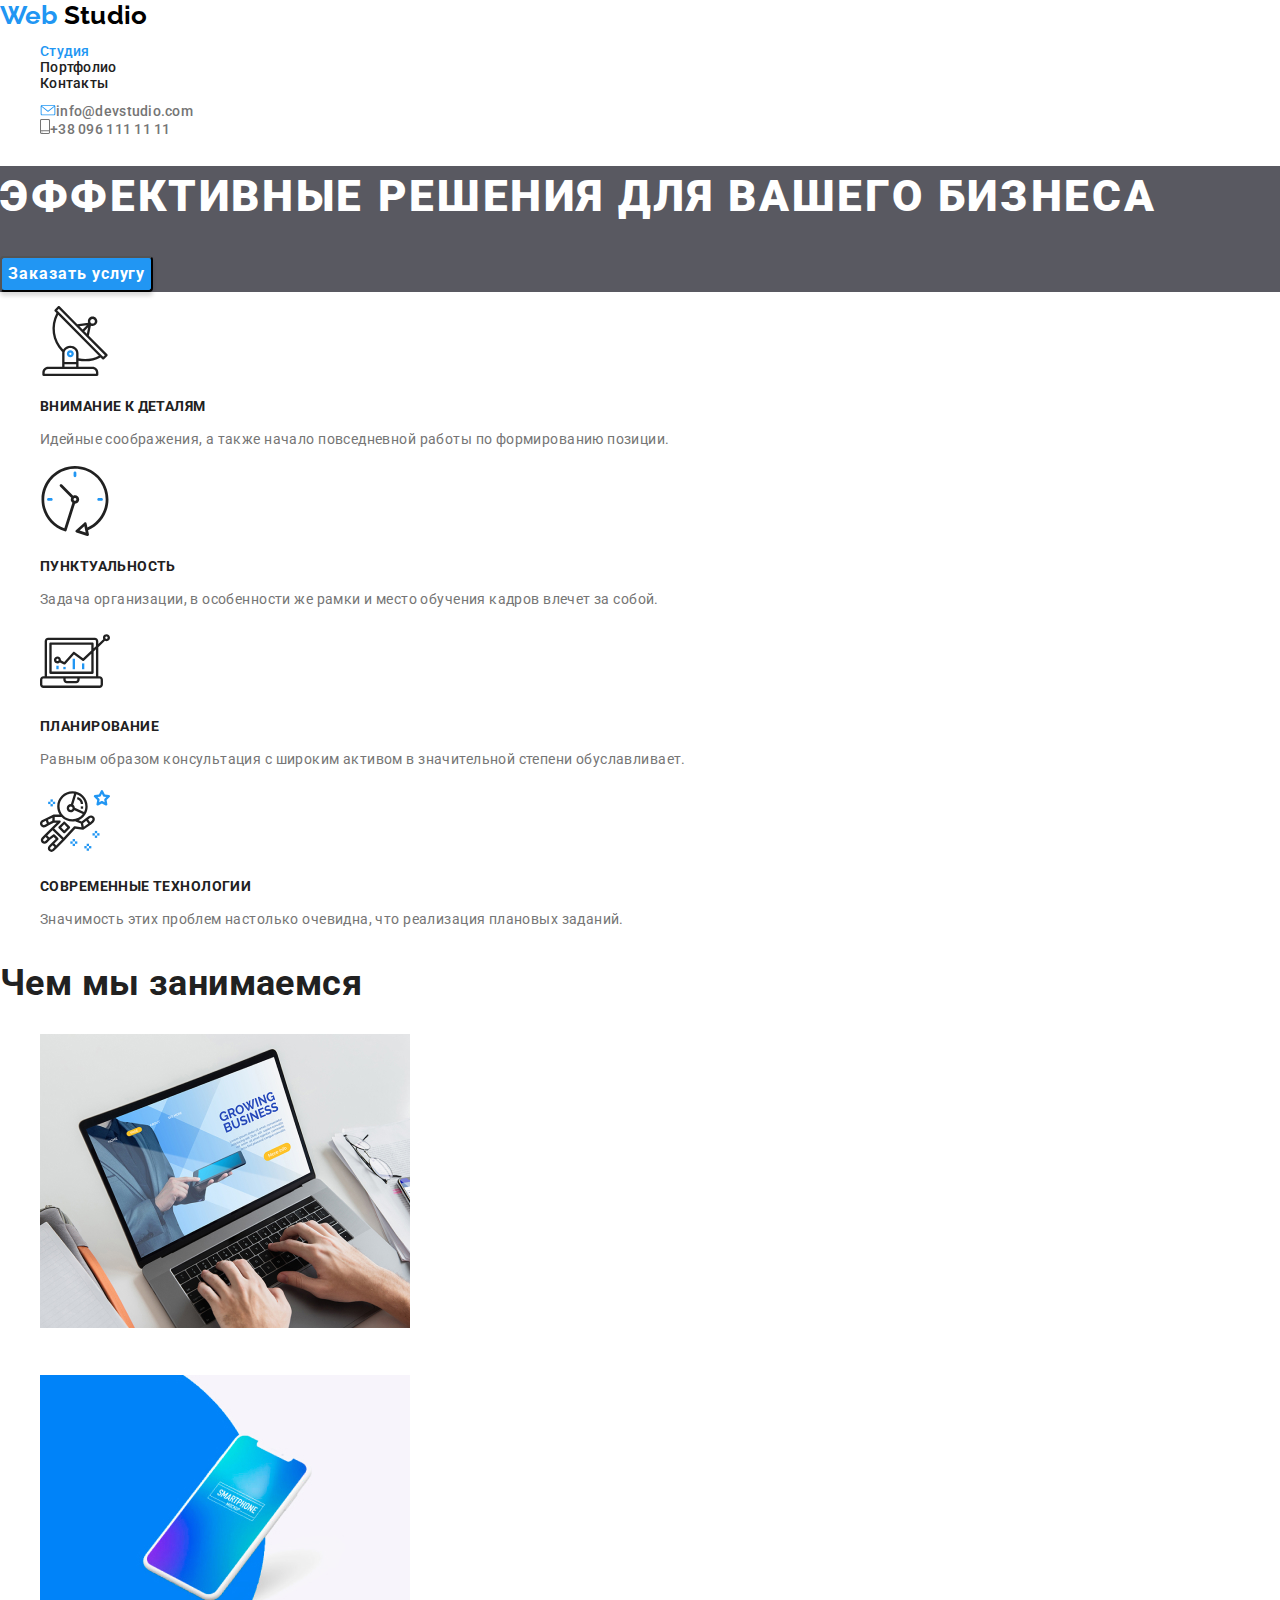
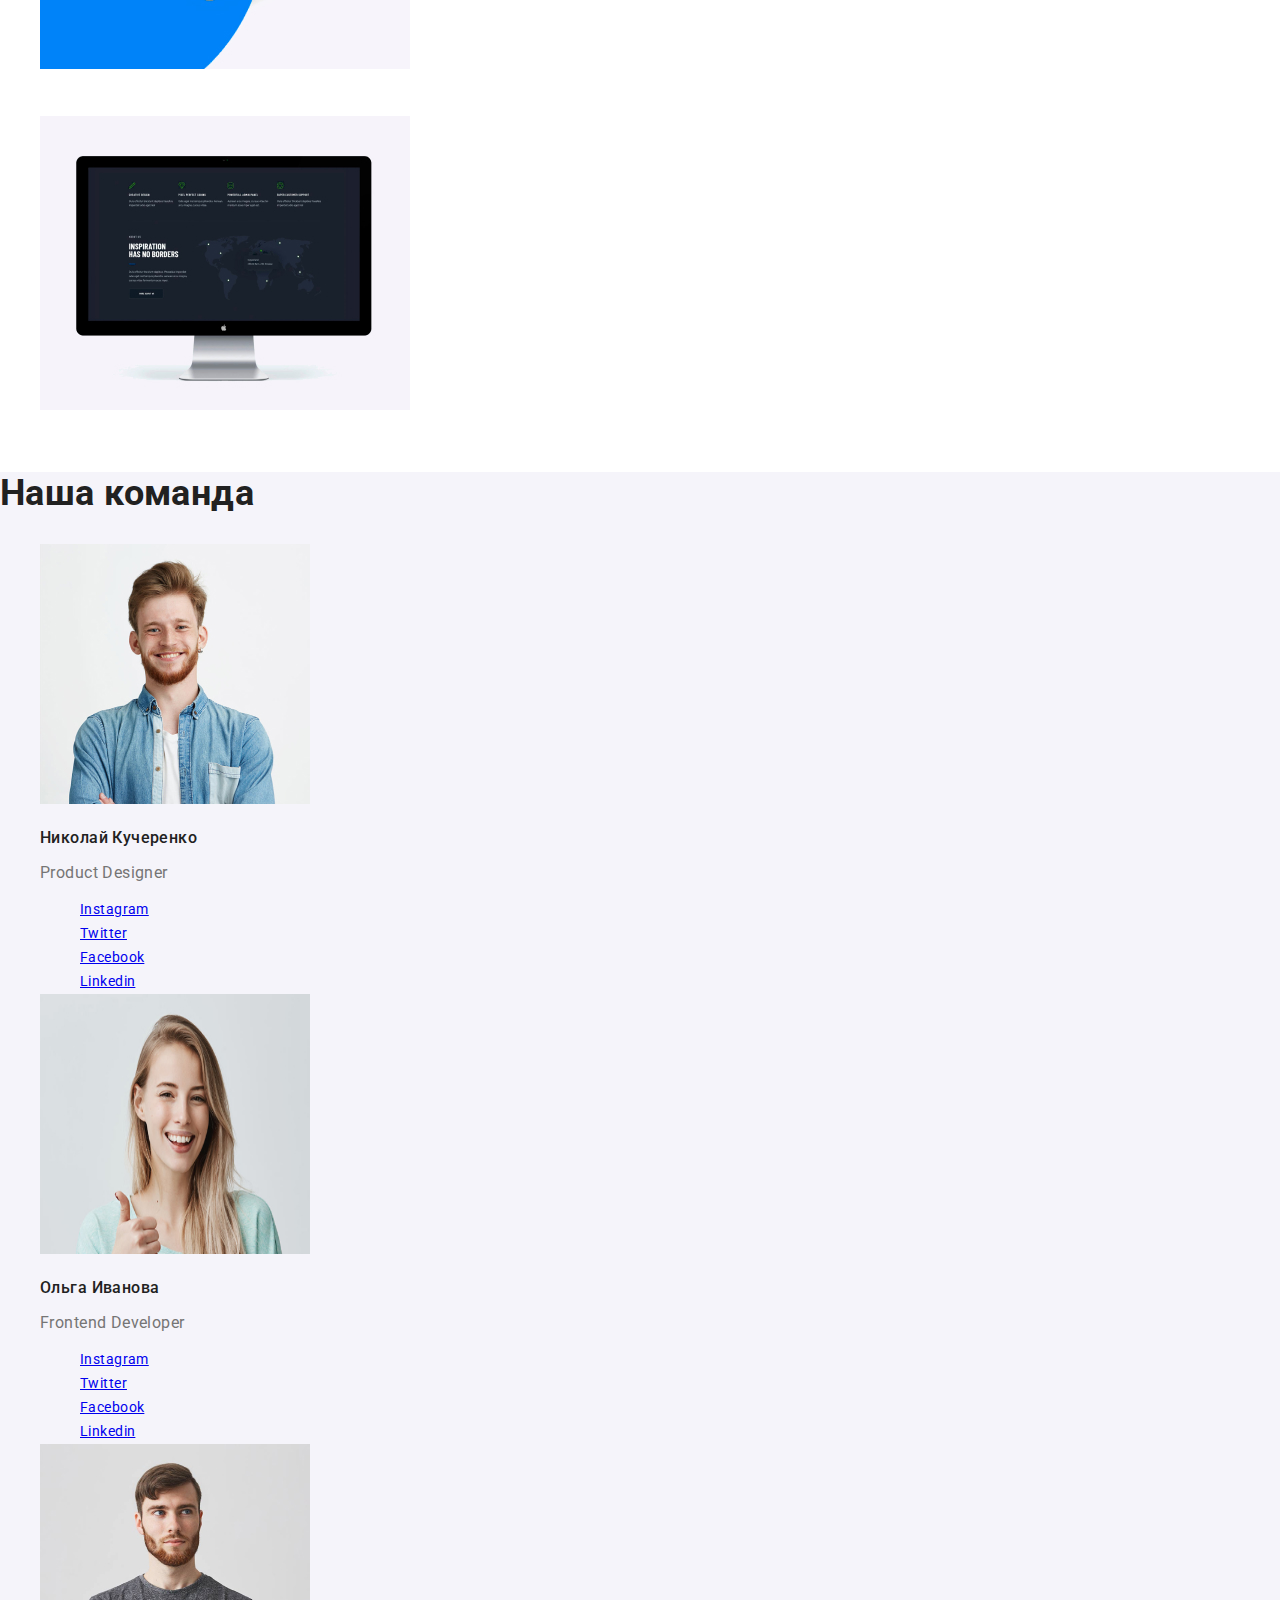
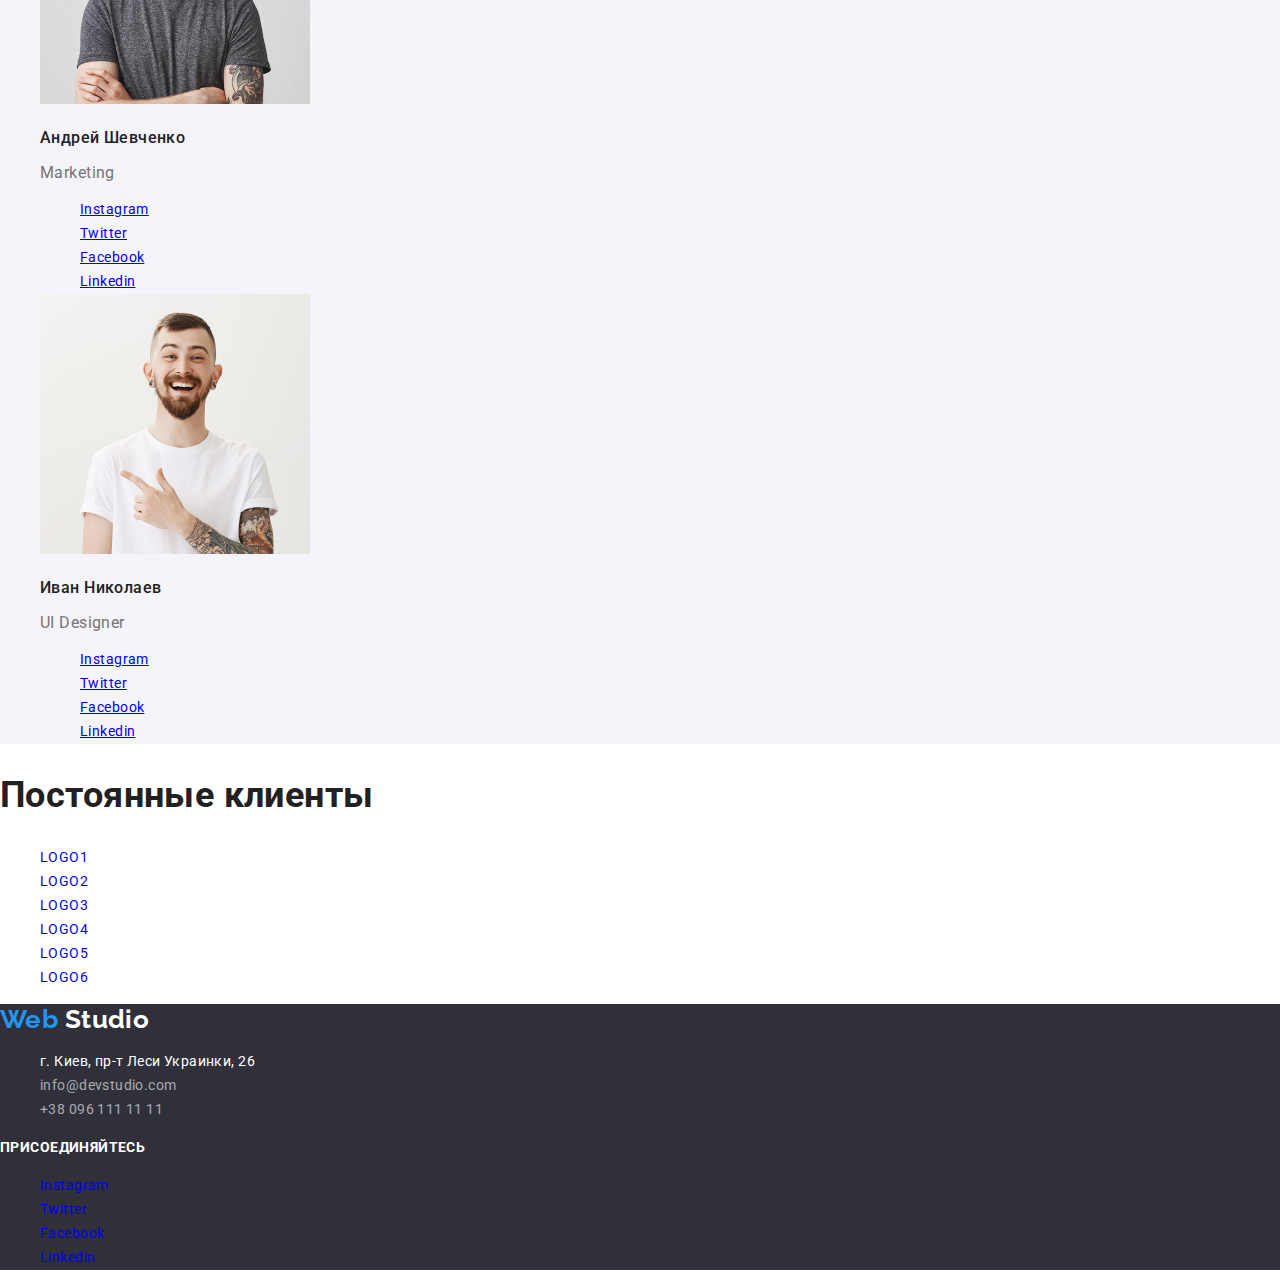
==== commit eb37752c: "Изменят тексты и шрифты" ====
--- a/index.html
+++ b/index.html
@@ -15,7 +15,7 @@
         <a class="logotype" href="WebStudio"><span class="logotype-web">Web</span> Studio</a>
         <nav class="navigation">
           <ul class="list menu-list">
-            <li class="menu-item"><a href="#" class="menu-link">Студия</a></li>
+            <li class="menu-item"><a href="#" class="menu-link current">Студия</a></li>
             <li class="menu-item"><a href="./portfolio.html" class="menu-link">Портфолио</a></li>
             <li class="menu-item"><a href="#" class="menu-link">Контакты</a></li>
           </ul>
--- a/css/style.css
+++ b/css/style.css
@@ -29,9 +29,10 @@
 
 .page-title {
   font-weight: 900;
-  font-size: 26px;
-  line-height: 1.615;
+  font-size: 44px;
+  line-height: 1.364;
   letter-spacing: 0.06em;
+  text-transform: uppercase;
   color: var(--white-color);
 }
 
@@ -137,14 +138,19 @@
   text-decoration: none;
 }
 
-.btn-portfolio:hover,
-.btn-portfolio:focus {
-  background: var(--accent-color);
-}
-
 .menu-link:hover,
 .menu-link:focus {
 color: var(--accent-color);
+}
+
+.btn-portfolio:hover,
+.btn-portfolio:focus {
+  color: var(--white-color);
+  background: var(--accent-color);
+}
+
+.menu-list .menu-link.current {
+  color: var(--accent-color);
 }
 
 .email-link,
@@ -213,6 +219,10 @@
 
 .logo-web {
   color: var(--accent-color);
+}
+
+.contacts-list {
+  font-style: normal;
 }
 
 .contacts-link-adress,
